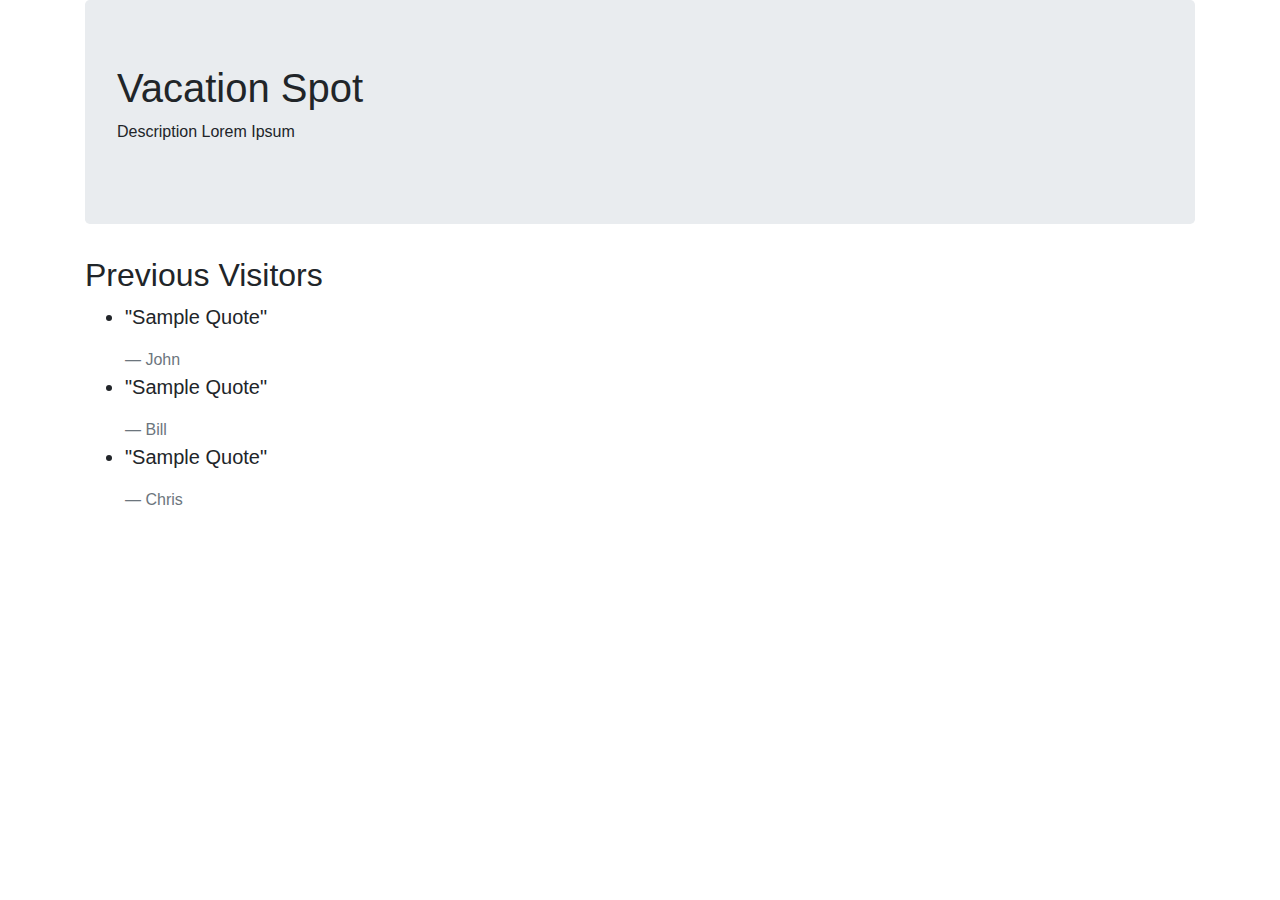
==== index.html @ b1ddfc8f "add basic HTML framework for title and visitor quotes" ====
<!DOCTYPE html>
<html lang="en-US">
<head>
  <title>Vacation Spot</title>
  <link href="css/bootstrap.css" rel="stylesheet" type="text/css">
</head>
<body>
  <div class="container">
    <div class="jumbotron">
    <h1>Vacation Spot</h1>
    <p>Description Lorem Ipsum</p>
    </div>
    <h2>Previous Visitors</h2>
    <blockquote class="blockquote">
      <ul>
        <li>
          <p>"Sample Quote"</p>
          <footer class="blockquote-footer">John</footer>
        </li>
        <li>
          <p>"Sample Quote"</p>
          <footer class="blockquote-footer">Bill</footer>
        </li>
        <li>
          <p>"Sample Quote"</p>
          <footer class="blockquote-footer">Chris</footer>
        </li>
      </ul>
    </blockquote>
</div>
</body>
</html>
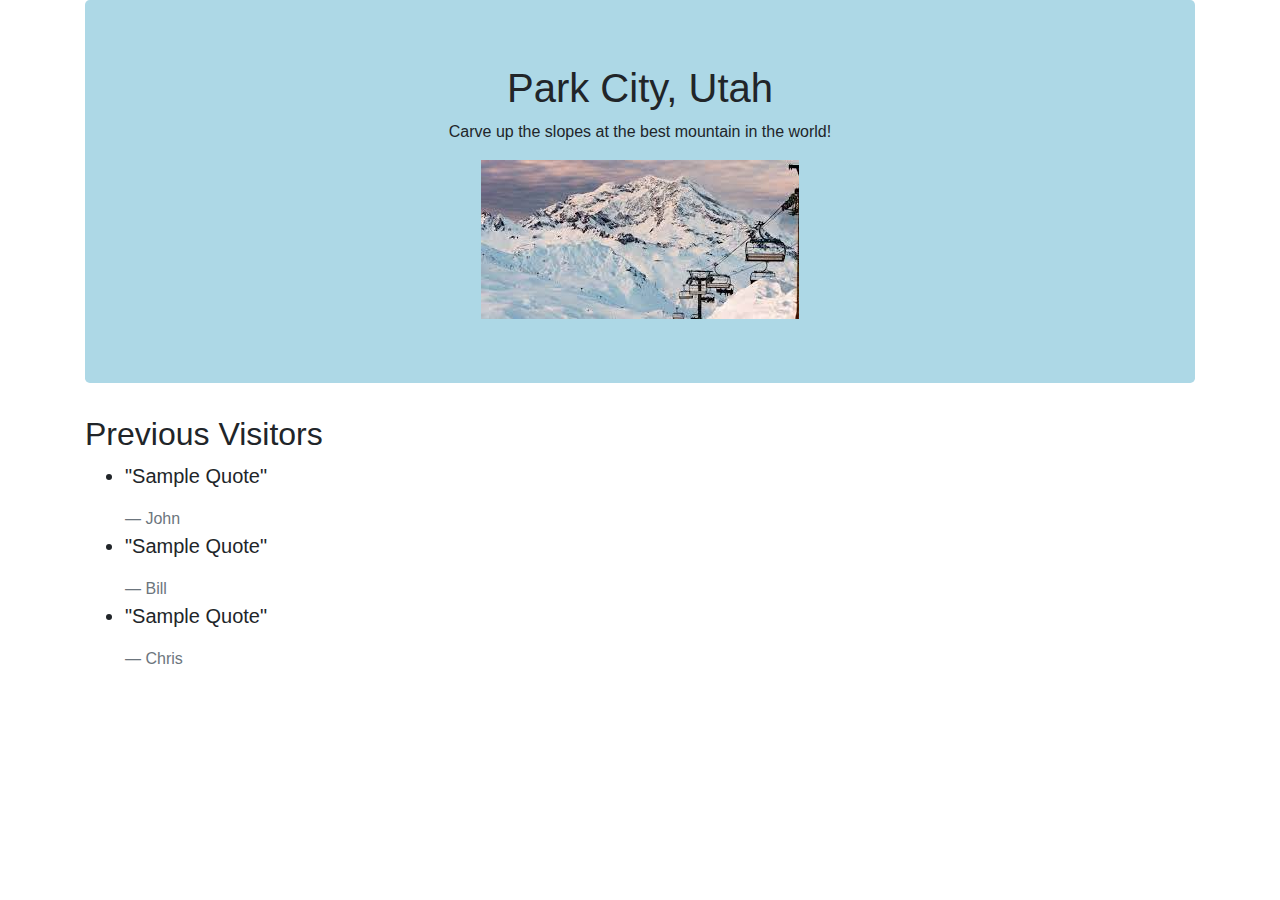
==== commit b6363579: "add background picture of mountain, and create personal stylesheet." ====
--- a/index.html
+++ b/index.html
@@ -3,13 +3,15 @@
 <head>
   <title>Vacation Spot</title>
   <link href="css/bootstrap.css" rel="stylesheet" type="text/css">
+  <link href="css/styles.css" rel="stylesheet" type="text/css">
 </head>
 <body>
   <div class="container">
     <div class="jumbotron">
-    <h1>Vacation Spot</h1>
-    <p>Description Lorem Ipsum</p>
-    </div>
+    <h1>Park City, Utah</h1>
+    <p>Carve up the slopes at the best mountain in the world!</p>
+    <img src="img/mountain.jpeg">
+  </div>
     <h2>Previous Visitors</h2>
     <blockquote class="blockquote">
       <ul>
--- a/css/styles.css
+++ b/css/styles.css
@@ -0,0 +1,6 @@
+.jumbotron {
+  background-color: lightblue;
+  text-align: center;
+  box-sizing: border-box;
+  background-image: url(https://media.cntraveler.com/photos/5f84939a5f9755e5951db3f4/master/pass/WhitefishMountainResort-3.jpg);
+}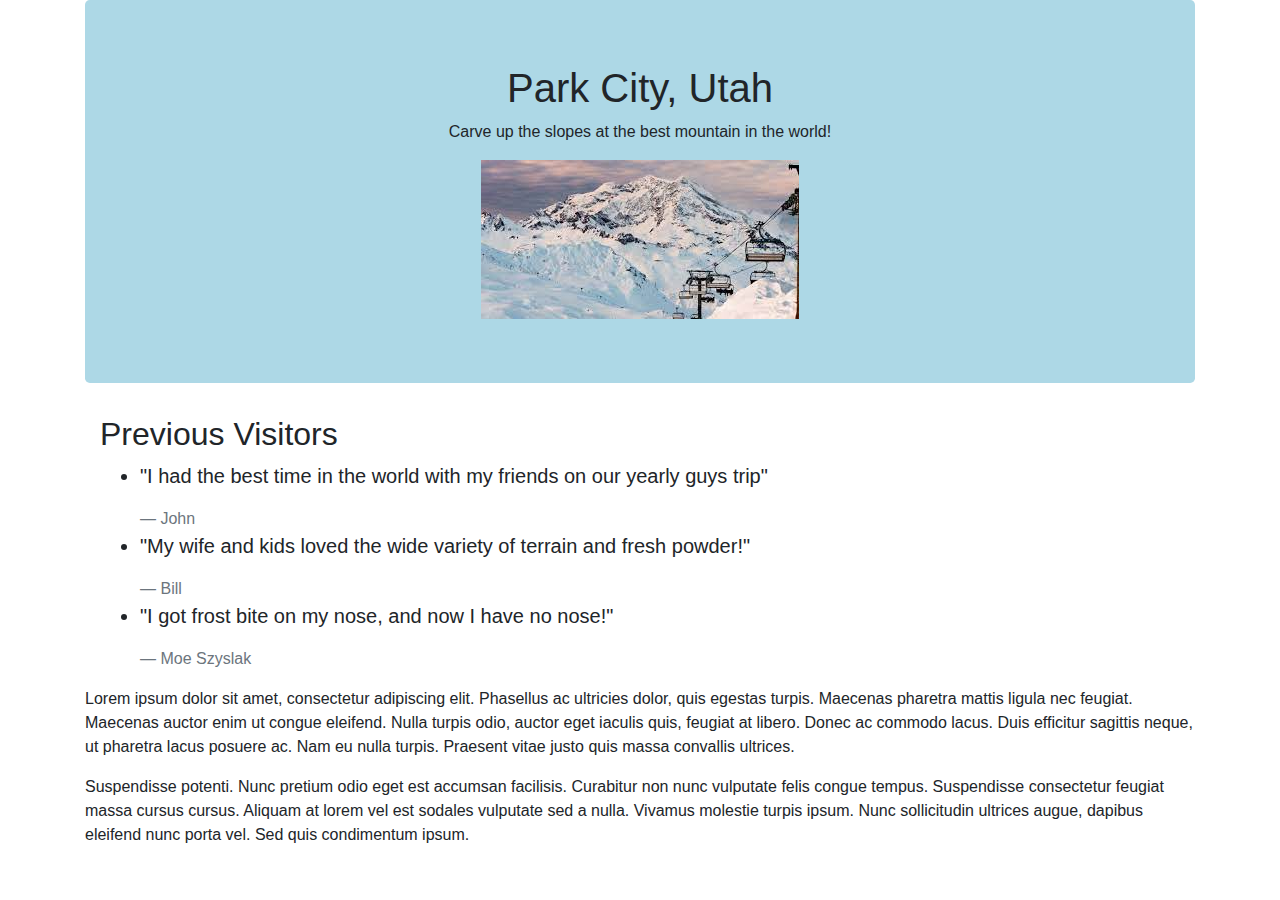
==== commit 4e1cc0ba: "add visitor quotes and containers for the remainder of the body." ====
--- a/index.html
+++ b/index.html
@@ -12,23 +12,28 @@
     <p>Carve up the slopes at the best mountain in the world!</p>
     <img src="img/mountain.jpeg">
   </div>
+  <div class="container"> 
     <h2>Previous Visitors</h2>
-    <blockquote class="blockquote">
-      <ul>
-        <li>
-          <p>"Sample Quote"</p>
-          <footer class="blockquote-footer">John</footer>
-        </li>
-        <li>
-          <p>"Sample Quote"</p>
-          <footer class="blockquote-footer">Bill</footer>
-        </li>
-        <li>
-          <p>"Sample Quote"</p>
-          <footer class="blockquote-footer">Chris</footer>
-        </li>
-      </ul>
-    </blockquote>
+      <blockquote class="blockquote">
+        <ul>
+          <li>
+            <p>"I had the best time in the world with my friends on our yearly guys trip"</p>
+            <footer class="blockquote-footer">John</footer>
+          </li>
+          <li>
+            <p>"My wife and kids loved the wide variety of terrain and fresh powder!"</p>
+            <footer class="blockquote-footer">Bill</footer>
+          </li>
+          <li>
+            <p>"I got frost bite on my nose, and now I have no nose!"</p>
+            <footer class="blockquote-footer">Moe Szyslak</footer>
+          </li>
+        </ul>
+      </blockquote>
+  </div>
+<div class="content">
+  <p> Lorem ipsum dolor sit amet, consectetur adipiscing elit. Phasellus ac ultricies dolor, quis egestas turpis. Maecenas pharetra mattis ligula nec feugiat. Maecenas auctor enim ut congue eleifend. Nulla turpis odio, auctor eget iaculis quis, feugiat at libero. Donec ac commodo lacus. Duis efficitur sagittis neque, ut pharetra lacus posuere ac. Nam eu nulla turpis. Praesent vitae justo quis massa convallis ultrices.</p>
+  <p> Suspendisse potenti. Nunc pretium odio eget est accumsan facilisis. Curabitur non nunc vulputate felis congue tempus. Suspendisse consectetur feugiat massa cursus cursus. Aliquam at lorem vel est sodales vulputate sed a nulla. Vivamus molestie turpis ipsum. Nunc sollicitudin ultrices augue, dapibus eleifend nunc porta vel. Sed quis condimentum ipsum.</p>
 </div>
 </body>
 </html>
--- a/css/styles.css
+++ b/css/styles.css
@@ -2,5 +2,13 @@
   background-color: lightblue;
   text-align: center;
   box-sizing: border-box;
-  background-image: url(https://media.cntraveler.com/photos/5f84939a5f9755e5951db3f4/master/pass/WhitefishMountainResort-3.jpg);
+  background-image: url(https://github.com/rjashby/vacation-site/blob/main/img/mountain.jpeg);
+}
+
+.content {
+  float: left;
+}
+
+.img {
+  margin: 100%;
 }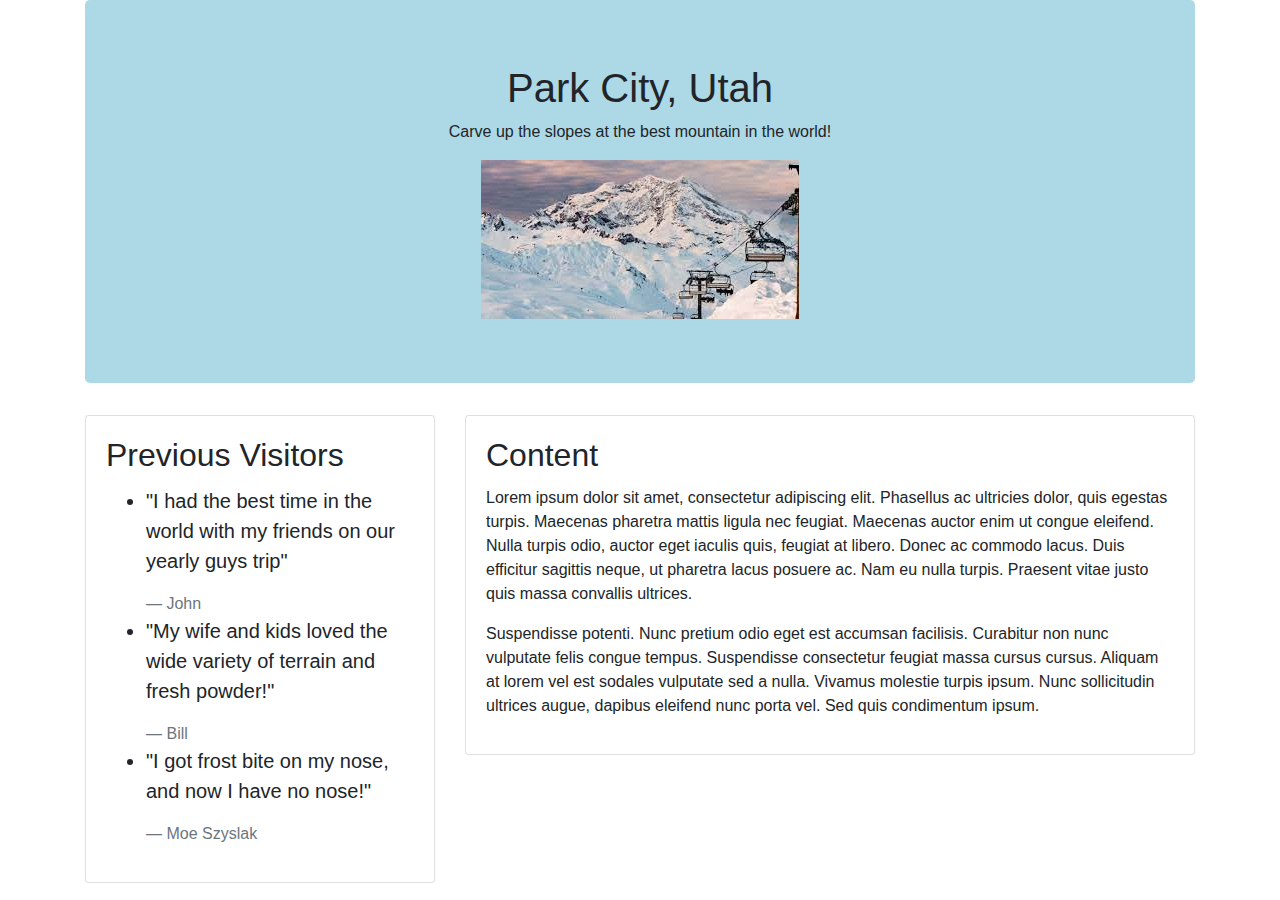
==== commit 92aee24d: "BUGFIX: Fix bug regarding sizing of the columns in row 1." ====
--- a/index.html
+++ b/index.html
@@ -11,29 +11,41 @@
     <h1>Park City, Utah</h1>
     <p>Carve up the slopes at the best mountain in the world!</p>
     <img src="img/mountain.jpeg">
+    </div>
+  <div class="row">
+    <div class="col-md-4">
+      <div class="card">
+        <div class="card-body">
+          <h2 class="card-title">Previous Visitors</h2>
+            <blockquote class="blockquote">
+              <ul>
+                <li>
+                  <p>"I had the best time in the world with my friends on our yearly guys trip"</p>
+                    <footer class="blockquote-footer">John</footer>
+                </li>
+                <li>
+                  <p>"My wife and kids loved the wide variety of terrain and fresh powder!"</p>
+                  <footer class="blockquote-footer">Bill</footer>
+                </li>
+                <li>
+                  <p>"I got frost bite on my nose, and now I have no nose!"</p>
+                  <footer class="blockquote-footer">Moe Szyslak</footer>
+                </li>
+              </ul>
+            </blockquote>
+          </div>
+        </div>
+      </div>
+    <div class="col-md-8">
+      <div class="card">
+        <div class="card-body">
+          <h2 class="card-title">Content</h2>
+          <p class="card-text"> Lorem ipsum dolor sit amet, consectetur adipiscing elit. Phasellus ac ultricies dolor, quis egestas turpis. Maecenas pharetra mattis ligula nec feugiat. Maecenas auctor enim ut congue eleifend. Nulla turpis odio, auctor eget iaculis quis, feugiat at libero. Donec ac commodo lacus. Duis efficitur sagittis neque, ut pharetra lacus posuere ac. Nam eu nulla turpis. Praesent vitae justo quis massa convallis ultrices.</p>
+          <p> Suspendisse potenti. Nunc pretium odio eget est accumsan facilisis. Curabitur non nunc vulputate felis congue tempus. Suspendisse consectetur feugiat massa cursus cursus. Aliquam at lorem vel est sodales vulputate sed a nulla. Vivamus molestie turpis ipsum. Nunc sollicitudin ultrices augue, dapibus eleifend nunc porta vel. Sed quis condimentum ipsum.</p>
+        </div>
+      </div>
+    </div>
   </div>
-  <div class="container"> 
-    <h2>Previous Visitors</h2>
-      <blockquote class="blockquote">
-        <ul>
-          <li>
-            <p>"I had the best time in the world with my friends on our yearly guys trip"</p>
-            <footer class="blockquote-footer">John</footer>
-          </li>
-          <li>
-            <p>"My wife and kids loved the wide variety of terrain and fresh powder!"</p>
-            <footer class="blockquote-footer">Bill</footer>
-          </li>
-          <li>
-            <p>"I got frost bite on my nose, and now I have no nose!"</p>
-            <footer class="blockquote-footer">Moe Szyslak</footer>
-          </li>
-        </ul>
-      </blockquote>
-  </div>
-<div class="content">
-  <p> Lorem ipsum dolor sit amet, consectetur adipiscing elit. Phasellus ac ultricies dolor, quis egestas turpis. Maecenas pharetra mattis ligula nec feugiat. Maecenas auctor enim ut congue eleifend. Nulla turpis odio, auctor eget iaculis quis, feugiat at libero. Donec ac commodo lacus. Duis efficitur sagittis neque, ut pharetra lacus posuere ac. Nam eu nulla turpis. Praesent vitae justo quis massa convallis ultrices.</p>
-  <p> Suspendisse potenti. Nunc pretium odio eget est accumsan facilisis. Curabitur non nunc vulputate felis congue tempus. Suspendisse consectetur feugiat massa cursus cursus. Aliquam at lorem vel est sodales vulputate sed a nulla. Vivamus molestie turpis ipsum. Nunc sollicitudin ultrices augue, dapibus eleifend nunc porta vel. Sed quis condimentum ipsum.</p>
 </div>
 </body>
 </html>
--- a/css/styles.css
+++ b/css/styles.css
@@ -1,14 +1,5 @@
 .jumbotron {
   background-color: lightblue;
   text-align: center;
-  box-sizing: border-box;
   background-image: url(https://github.com/rjashby/vacation-site/blob/main/img/mountain.jpeg);
-}
-
-.content {
-  float: left;
-}
-
-.img {
-  margin: 100%;
 }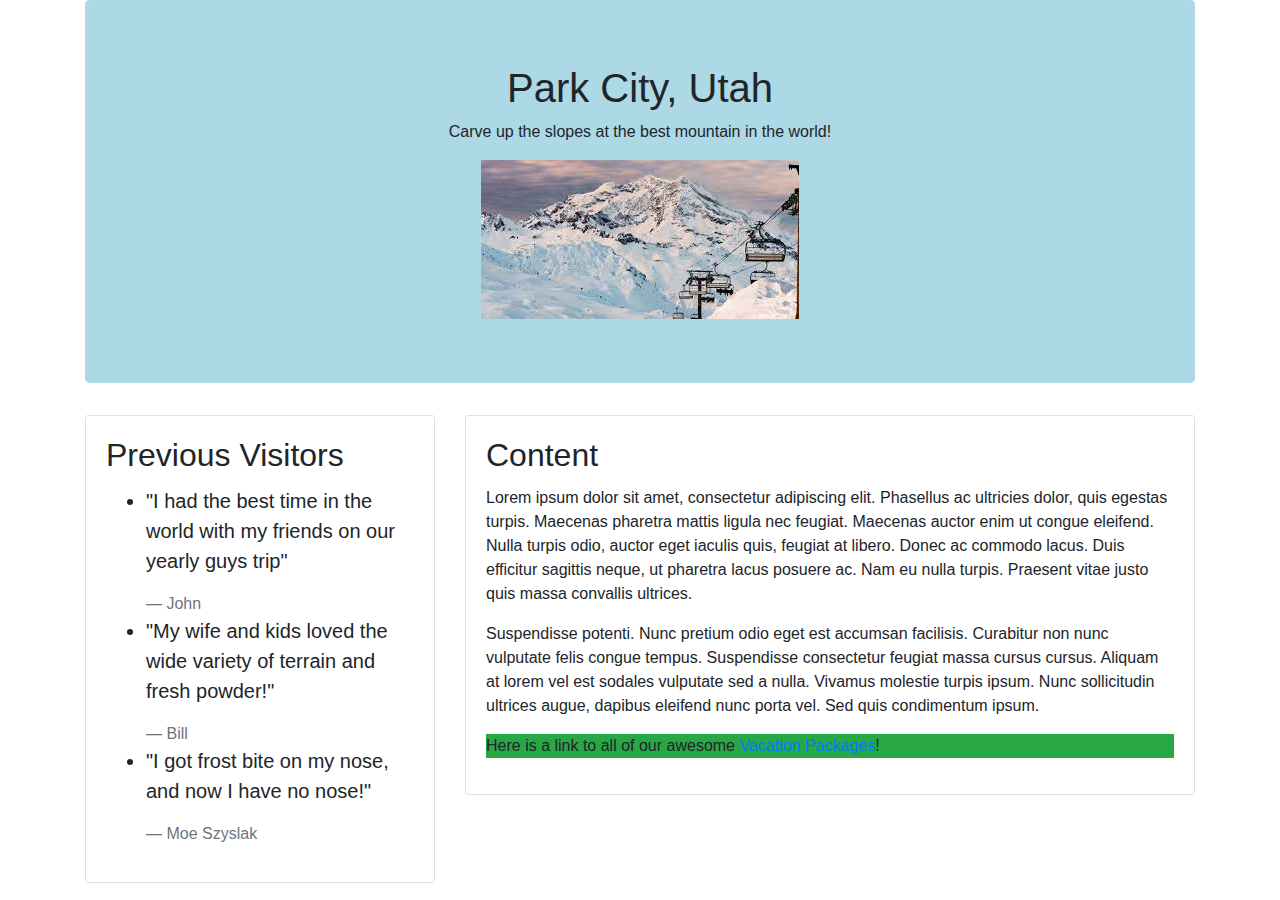
==== commit 20f33420: "add link to vacation packages page." ====
--- a/index.html
+++ b/index.html
@@ -12,40 +12,41 @@
     <p>Carve up the slopes at the best mountain in the world!</p>
     <img src="img/mountain.jpeg">
     </div>
-  <div class="row">
-    <div class="col-md-4">
-      <div class="card">
-        <div class="card-body">
-          <h2 class="card-title">Previous Visitors</h2>
-            <blockquote class="blockquote">
-              <ul>
-                <li>
-                  <p>"I had the best time in the world with my friends on our yearly guys trip"</p>
-                    <footer class="blockquote-footer">John</footer>
-                </li>
-                <li>
-                  <p>"My wife and kids loved the wide variety of terrain and fresh powder!"</p>
-                  <footer class="blockquote-footer">Bill</footer>
-                </li>
-                <li>
-                  <p>"I got frost bite on my nose, and now I have no nose!"</p>
-                  <footer class="blockquote-footer">Moe Szyslak</footer>
-                </li>
-              </ul>
-            </blockquote>
+    <div class="row">
+      <div class="col-md-4">
+        <div class="card">
+          <div class="card-body">
+            <h2 class="card-title">Previous Visitors</h2>
+              <blockquote class="blockquote">
+                <ul>
+                  <li>
+                    <p>"I had the best time in the world with my friends on our yearly guys trip"</p>
+                      <footer class="blockquote-footer">John</footer>
+                  </li>
+                  <li>
+                    <p>"My wife and kids loved the wide variety of terrain and fresh powder!"</p>
+                    <footer class="blockquote-footer">Bill</footer>
+                  </li>
+                  <li>
+                    <p>"I got frost bite on my nose, and now I have no nose!"</p>
+                    <footer class="blockquote-footer">Moe Szyslak</footer>
+                  </li>
+                </ul>
+              </blockquote>
           </div>
         </div>
       </div>
-    <div class="col-md-8">
-      <div class="card">
-        <div class="card-body">
-          <h2 class="card-title">Content</h2>
-          <p class="card-text"> Lorem ipsum dolor sit amet, consectetur adipiscing elit. Phasellus ac ultricies dolor, quis egestas turpis. Maecenas pharetra mattis ligula nec feugiat. Maecenas auctor enim ut congue eleifend. Nulla turpis odio, auctor eget iaculis quis, feugiat at libero. Donec ac commodo lacus. Duis efficitur sagittis neque, ut pharetra lacus posuere ac. Nam eu nulla turpis. Praesent vitae justo quis massa convallis ultrices.</p>
-          <p> Suspendisse potenti. Nunc pretium odio eget est accumsan facilisis. Curabitur non nunc vulputate felis congue tempus. Suspendisse consectetur feugiat massa cursus cursus. Aliquam at lorem vel est sodales vulputate sed a nulla. Vivamus molestie turpis ipsum. Nunc sollicitudin ultrices augue, dapibus eleifend nunc porta vel. Sed quis condimentum ipsum.</p>
+      <div class="col-md-8">
+        <div class="card">
+          <div class="card-body">
+            <h2 class="card-title">Content</h2>
+            <p class="card-text"> Lorem ipsum dolor sit amet, consectetur adipiscing elit. Phasellus ac ultricies dolor, quis egestas turpis. Maecenas pharetra mattis ligula nec feugiat. Maecenas auctor enim ut congue eleifend. Nulla turpis odio, auctor eget iaculis quis, feugiat at libero. Donec ac commodo lacus. Duis efficitur sagittis neque, ut pharetra lacus posuere ac. Nam eu nulla turpis. Praesent vitae justo quis massa convallis ultrices.</p>
+            <p class="card-text"> Suspendisse potenti. Nunc pretium odio eget est accumsan facilisis. Curabitur non nunc vulputate felis congue tempus. Suspendisse consectetur feugiat massa cursus cursus. Aliquam at lorem vel est sodales vulputate sed a nulla. Vivamus molestie turpis ipsum. Nunc sollicitudin ultrices augue, dapibus eleifend nunc porta vel. Sed quis condimentum ipsum.</p>
+            <p class="bg-success">Here is a link to all of our awesome<a href="packages.html"> Vacation Packages</a>!</p>
+          </div>
         </div>
       </div>
-    </div>
-  </div>
-</div>
+    </div> 
+  </div >
 </body>
 </html>
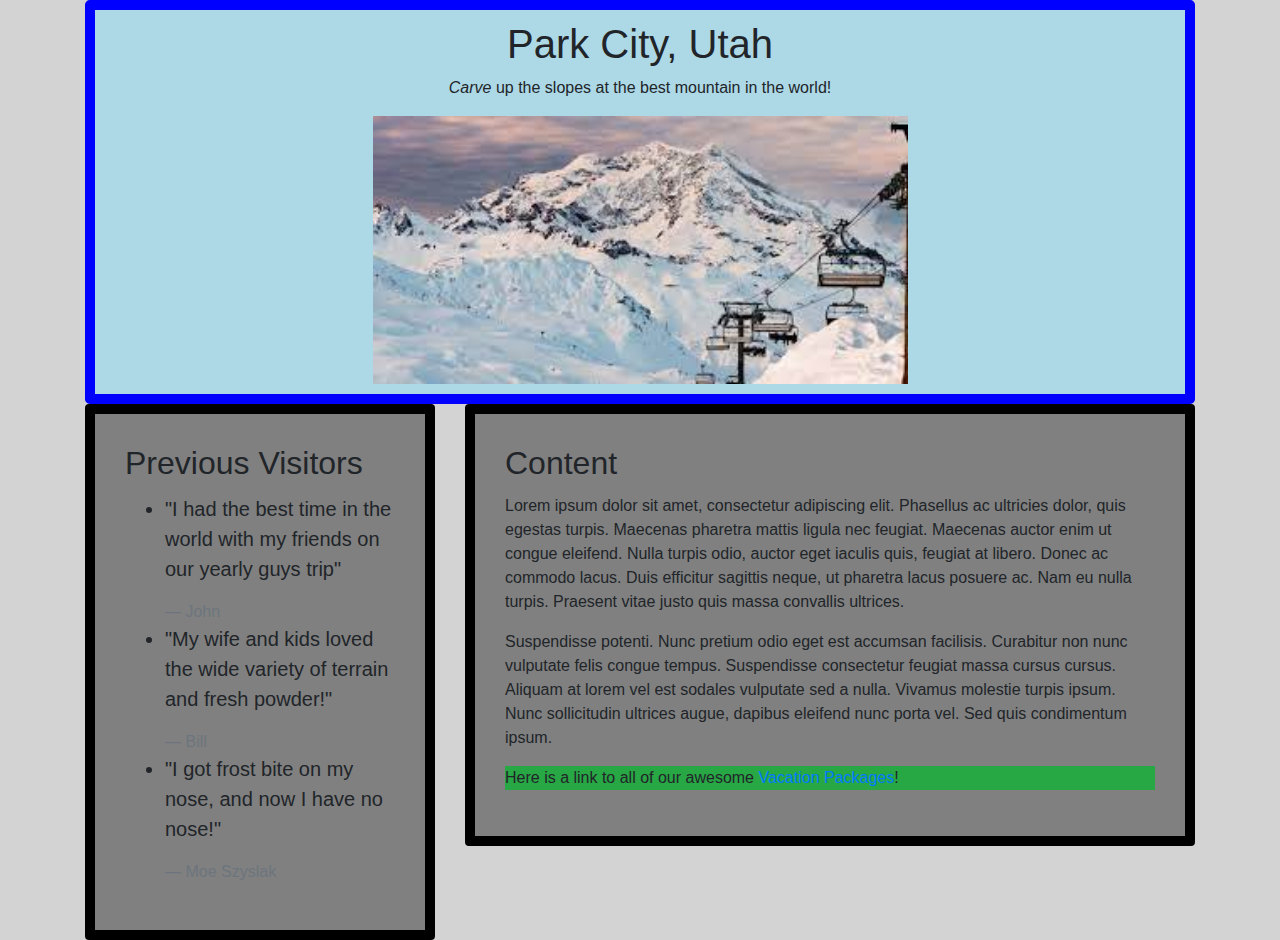
==== commit 08c6a346: "changed background color of container to light grey for aesthetic." ====
--- a/index.html
+++ b/index.html
@@ -9,7 +9,7 @@
   <div class="container">
     <div class="jumbotron">
     <h1>Park City, Utah</h1>
-    <p>Carve up the slopes at the best mountain in the world!</p>
+    <p><em>Carve</em> up the slopes at the best mountain in the world!</p>
     <img src="img/mountain.jpeg">
     </div>
     <div class="row">
--- a/css/styles.css
+++ b/css/styles.css
@@ -1,5 +1,30 @@
 .jumbotron {
   background-color: lightblue;
+  margin: auto;
   text-align: center;
+  border: 10px solid blue;
+  padding: 10px;
   background-image: url(https://github.com/rjashby/vacation-site/blob/main/img/mountain.jpeg);
+  box-sizing: border-box;
+}
+
+body {
+  background-color: lightgray;
+}
+
+img {
+  width: 50%;
+}
+
+.card {
+  margin: auto;
+  float: left;
+  border: 10px solid black;
+  padding: 10px;
+  box-sizing: border-box;
+  background-color: gray;
+}
+
+.container {
+  background-color: lightgray;
 }